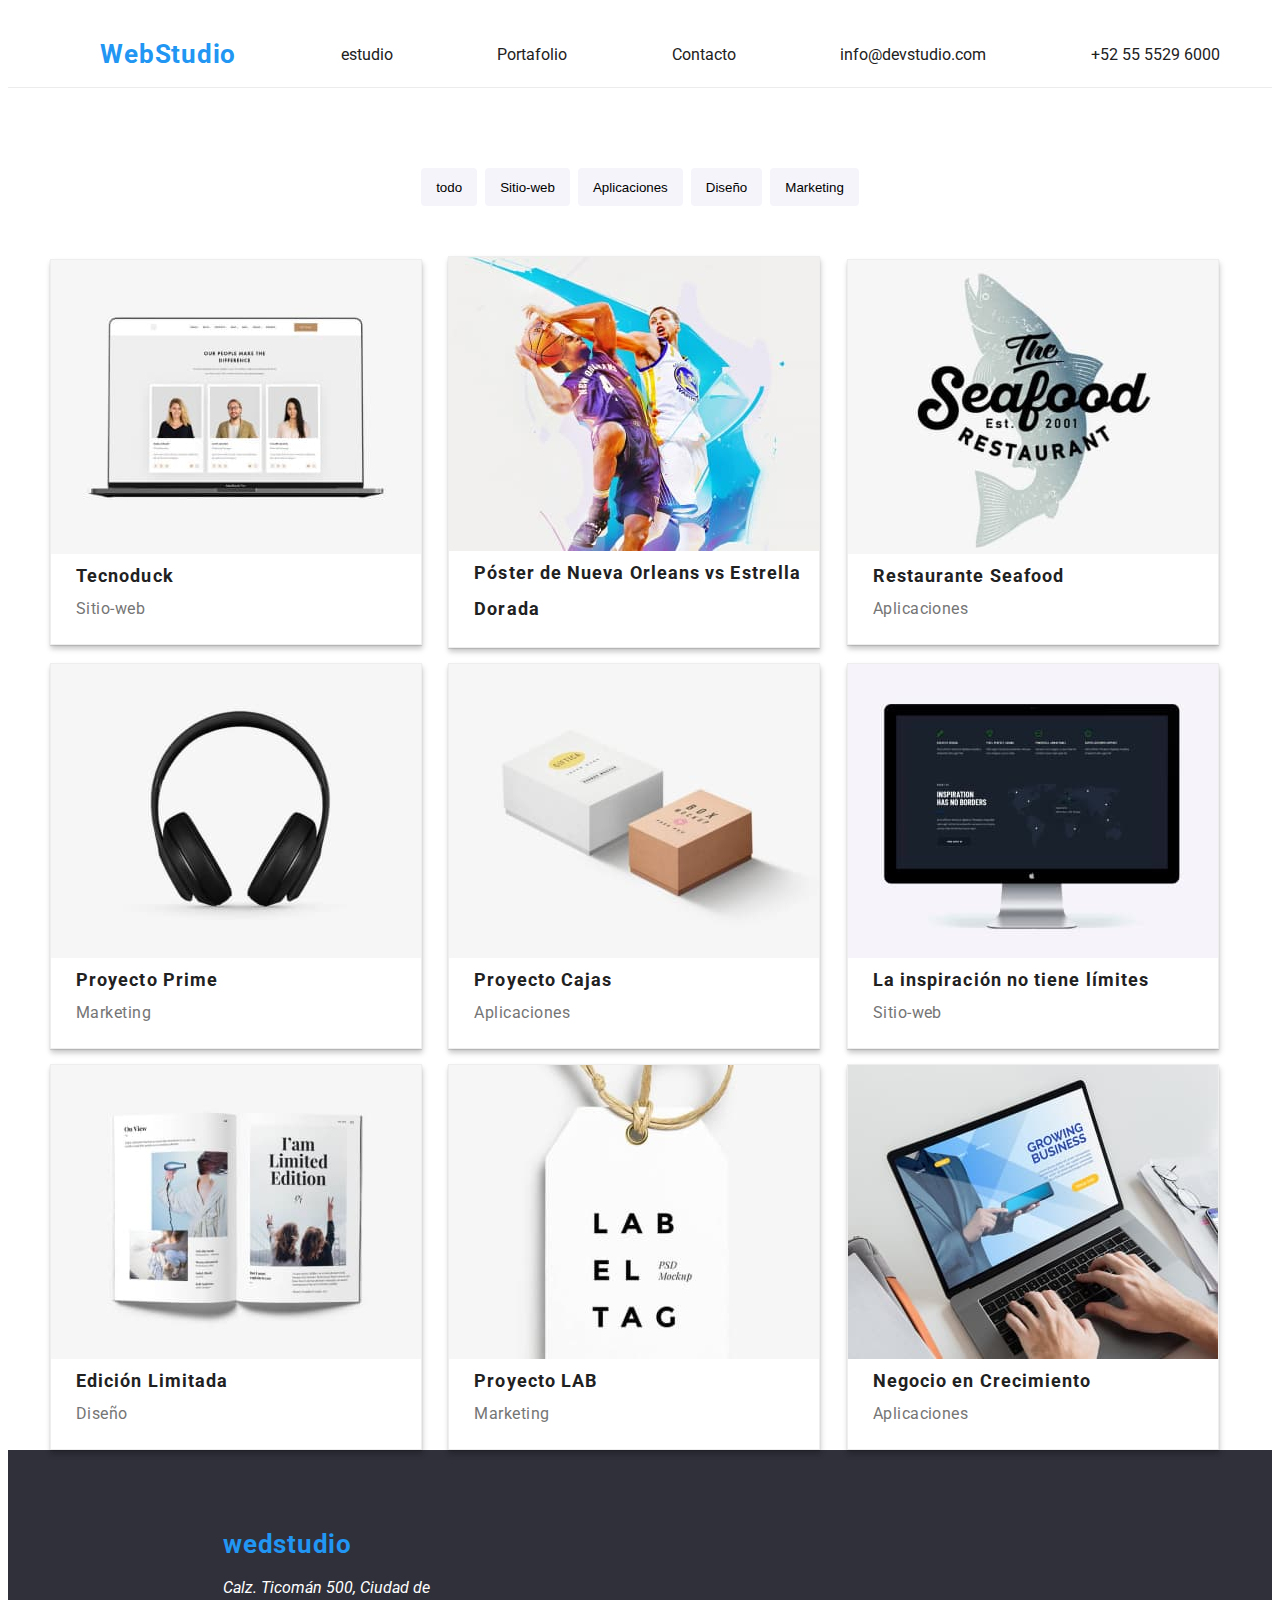
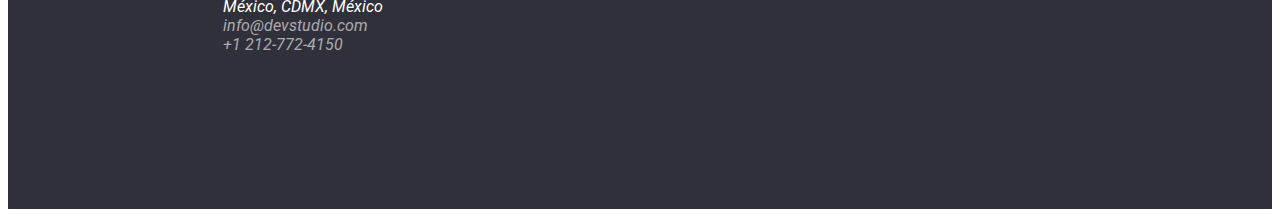
==== portafolio.html @ ce2f8019 "first commit" ====
<!DOCTYPE html>
<html lang="en">
  <head>
    <meta charset="UTF-8" />
    <meta http-equiv="X-UA-Compatible" content="IE=edge" />
    <meta name="viewport" content="width=device-width, initial-scale=1.0" />
    <link
      href="https://fonts.googleapis.com/css2?family=Roboto:ital@1&display=swap"
      rel="stylesheet"
    />
    <link rel="stylesheet" href="./css/style-portafolio.css" />
    <title>Document</title>
  </head>
  <body>
    <header class="header">
      <ul>
        <li>
          <a class="logo" href="#">WebStudio</a>
        </li>
        <li>
          <a href="./index.html">estudio</a>
        </li>
        <li>
          <a href="./portafolio.html">Portafolio</a>
        </li>
        <li>
          <a href="">Contacto</a>
        </li>
        <li>
          <a href="mailto: info@devstudio.com"> info@devstudio.com</a>
        </li>
        <li>
          <a href="tel:+52 55 5529 6000">+52 55 5529 6000</a>
        </li>
      </ul>
    </header>
    <nav class="button">
      <button type="button">todo</button>
      <button type="button">Sitio-web</button>
      <button type="button">Aplicaciones</button>
      <button type="button">Diseño</button>
      <button type="button">Marketing</button>
    </nav>
    <main class="main-contec">
      <section class="contec-image">
        <div>
          <img src="img/portafolio/imag1.jpg" alt="" />
          <a href="#" class="h3">Tecnoduck</a>
          <a href="#" class="p">Sitio-web</a>
        </div>
        <div>
          <img src="img/portafolio/imag2.jpg" alt="" />
          <a href="#" class="h3">Póster de Nueva Orleans vs Estrella Dorada</a>
          <a href="#" class="p"></a>
        </div>
        <div>
          <img src="img/portafolio/imag3.jpg" alt="" />
          <a href="#" class="h3">Restaurante Seafood</a>
          <a href="#" class="p">Aplicaciones</a>
        </div>
        <div>
          <img src="img/portafolio/imag4.jpg" alt="" />
          <a href="#" class="h3">Proyecto Prime</a>
          <a href="#" class="p">Marketing</a>
        </div>
        <div>
          <img src="img/portafolio/imag5.jpg" alt="" />
          <a href="#" class="h3">Proyecto Cajas</a>
          <a href="#" class="p">Aplicaciones</a>
        </div>
        <div>
          <img src="img/portafolio/imag6.jpg" alt="" />
          <a href="#" class="h3">La inspiración no tiene límites</a>
          <a href="#" class="p">Sitio-web</a>
        </div>
        <div>
          <img src="img/portafolio/imag7.jpg" alt="" />
          <a href="#" class="h3">Edición Limitada</a>
          <a href="#" class="p">Diseño</a>
        </div>
        <div>
          <img src="img/portafolio/imag8.jpg" alt="" />
          <a href="#" class="h3">Proyecto LAB</a>
          <a href="#" class="p">Marketing</a>
        </div>
        <div>
          <img src="img/portafolio/imag9.jpg" alt="" />
          <a href="#" class="h3">Negocio en Crecimiento</a>
          <a href="#" class="p">Aplicaciones</a>
        </div>
      </section>
    </main>
    <footer class="footer">
      <h3>
        <a class="footer-logo link"><span class="logo-blu">wed</span>studio</a>
      </h3>
      <address class="address">
        <ul>
          <li>
            <a class="address-link"
              >Calz. Ticomán 500, Ciudad de México, CDMX, México</a
            >
          </li>
          <li>
            <a href="malito: info@devstudio.com" class="footer-email link">
              info@devstudio.com</a
            >
          </li>
          <li class="footer-lis-item">
            <a href="tel:+1 212-772-4150" class="footer-te link">
              +1 212-772-4150</a
            >
          </li>
        </ul>
      </address>
    </footer>
    <!--<div>
        <h2 class="color">Encuentranos en</h2>
        <div class="content-inco">
          <a class="icono twitter" href="https://twitter.com/">
            <img src="./img/iconos/twitter.png" title="twitter" alt="twitter" />
          </a>
          <a class="icono facebook" href="https://es-es.facebook.com/">
            <img
              src="./img/iconos/facebook.png"
              title="facebook"
              alt="facebook"
            />
          </a>
          <a class="icono linkedin" href="https://www.linkedin.com/login/es">
            <img
              src="./img/iconos/linkedin.png"
              title="linkedin"
              alt="linkedin"
            />
          </a>
          <a class="icono instagram" href="https://www.instagram.com/">
            <img
              src="./img/iconos/instagram2.png"
              title="instagram"
              alt="instagram"
            />
          </a>
        </div>
      /*</div>-->
  </body>
</html>
---- css/style-portafolio.css ----
.boy {
  background: #e5e5e5;
  
}
body {
  font-family: "Roboto", sans-serif;
}

/* styles header*/
.header a:hover {
  color: #2196f3;
}

.header a {
  text-decoration: none;
}

header.header {
  height: 80px;
  background: #ffffff;
  border-bottom: 1px solid #ececec;
  box-sizing: border-box;
  padding: 31px 0;
}

.header ul {
  display: flex;
  justify-content: space-around;
  align-items: center;
  margin: 0;
}

li {
  list-style: none;
}
.header li a {
  color: #212121;
}
/*style nav*/

nav.button {
  margin: 80px auto 50px;
  display: flex;
  justify-content: center;
}

nav.button button {
  background: #f5f4fa;
  height: 38px;
  padding: 0 15px;
  margin: 0 4px;
  border: none;
  border-radius: 4px;
}

nav.button button:hover {
  color: white;
  background-color: #2196f3;
}

.button li {
  text-decoration: none;
}
.button li {
  list-style: none;
}

.button ul {
  display: flex;
  justify-content: space-between;
  align-items: center;
}

.contec-image {
  display: flex;
  flex-direction: column;
  align-items: center;
}

.contec-image {
  display: grid;
  align-content: center;
  grid-template-columns: auto auto auto;
  gap: 15px;
  margin: 0 auto;
  max-width: 1180px;
}

.contec-image div {
  border: 1px solid #eeeeee;
  width: 370px;
  padding: 0 0 20px;
  box-shadow: 0px 1px 1px rgb(0 0 0 / 12%), 0px 4px 4px rgb(0 0 0 / 6%),
    1px 4px 6px rgb(0 0 0 / 16%);
}

.contec-image div a {
  display: block;
  text-decoration: none;
  margin-left: 25px;
}

.contec-image div .h3:hover,
.p:hover {
  text-decoration: underline;
}

.contec-image div .h3 {
  font-style: normal;
  font-weight: 700;
  font-size: 18px;
  line-height: 36px;
  letter-spacing: 0.06em;
  color: #212121;
}

.contec-image div .p {
  font-style: normal;
  font-weight: 400;
  font-size: 16px;
  line-height: 30px;
  letter-spacing: 0.03em;
  color: #757575;
}

.contec-image .img {
  width: 270px;
  height: 260px;
}

.contec-image h3:hover,
p:hover {
  text-decoration: none;
  color: #2196f3;
}

.footer {
    color: #eeeeee;
  background: #2f303a;
  height: 252px;
  padding-left: 215px;
  padding: 60px 0 47px 215px;
  display: block;
}


.footer-logo.link,
.header .logo {
  font-style: normal;
  font-weight: 700;
  font-size: 26px;
  line-height: 31px;
  text-decoration: none;
  letter-spacing: 0.03em;
  color: #2196f3;
}

.footer-logo:hover,
.address a:hover {
  text-decoration: underline;
  color: #2196f3;
}
.footer li {
  color: #ffffff99;
}

.footer ul {
  margin-right: 70px;
  padding: 0;
}

.direction li:hover {
  text-decoration: underline;
}

address a {
    text-decoration: none;
    color: #ffffff99;
}

a.address-link {
  color: #ffffff;
  display: block;
  width: 247px;
}

/*.content-inco {
  display: flex;
}

.content-inco a {
  margin: 0 5px;
}

.color {
  color: #ffffff;
}

a.icono {
  width: 44px;
  height: 44px;
  display: flex;
  background: #3b364a;
  border-radius: 50px;
  align-items: center;
  justify-content: center;
}
a.icono {
  display: flex;
}

a.twitter:hover {
  background: rgb(94, 198, 250);
}

a.instagram:hover {
  background: rgb(231, 30, 83);
}

a.instagram img {
  width: 20px;
  height: 18px;
}

a.facebook:hover {
  background: rgb(43, 30, 231);
}
a.facebook img {
  width: 40px;
  height: 40px;
}

a.linkedin:hover {
  background: rgb(44, 173, 238);
  width: 40px;
}
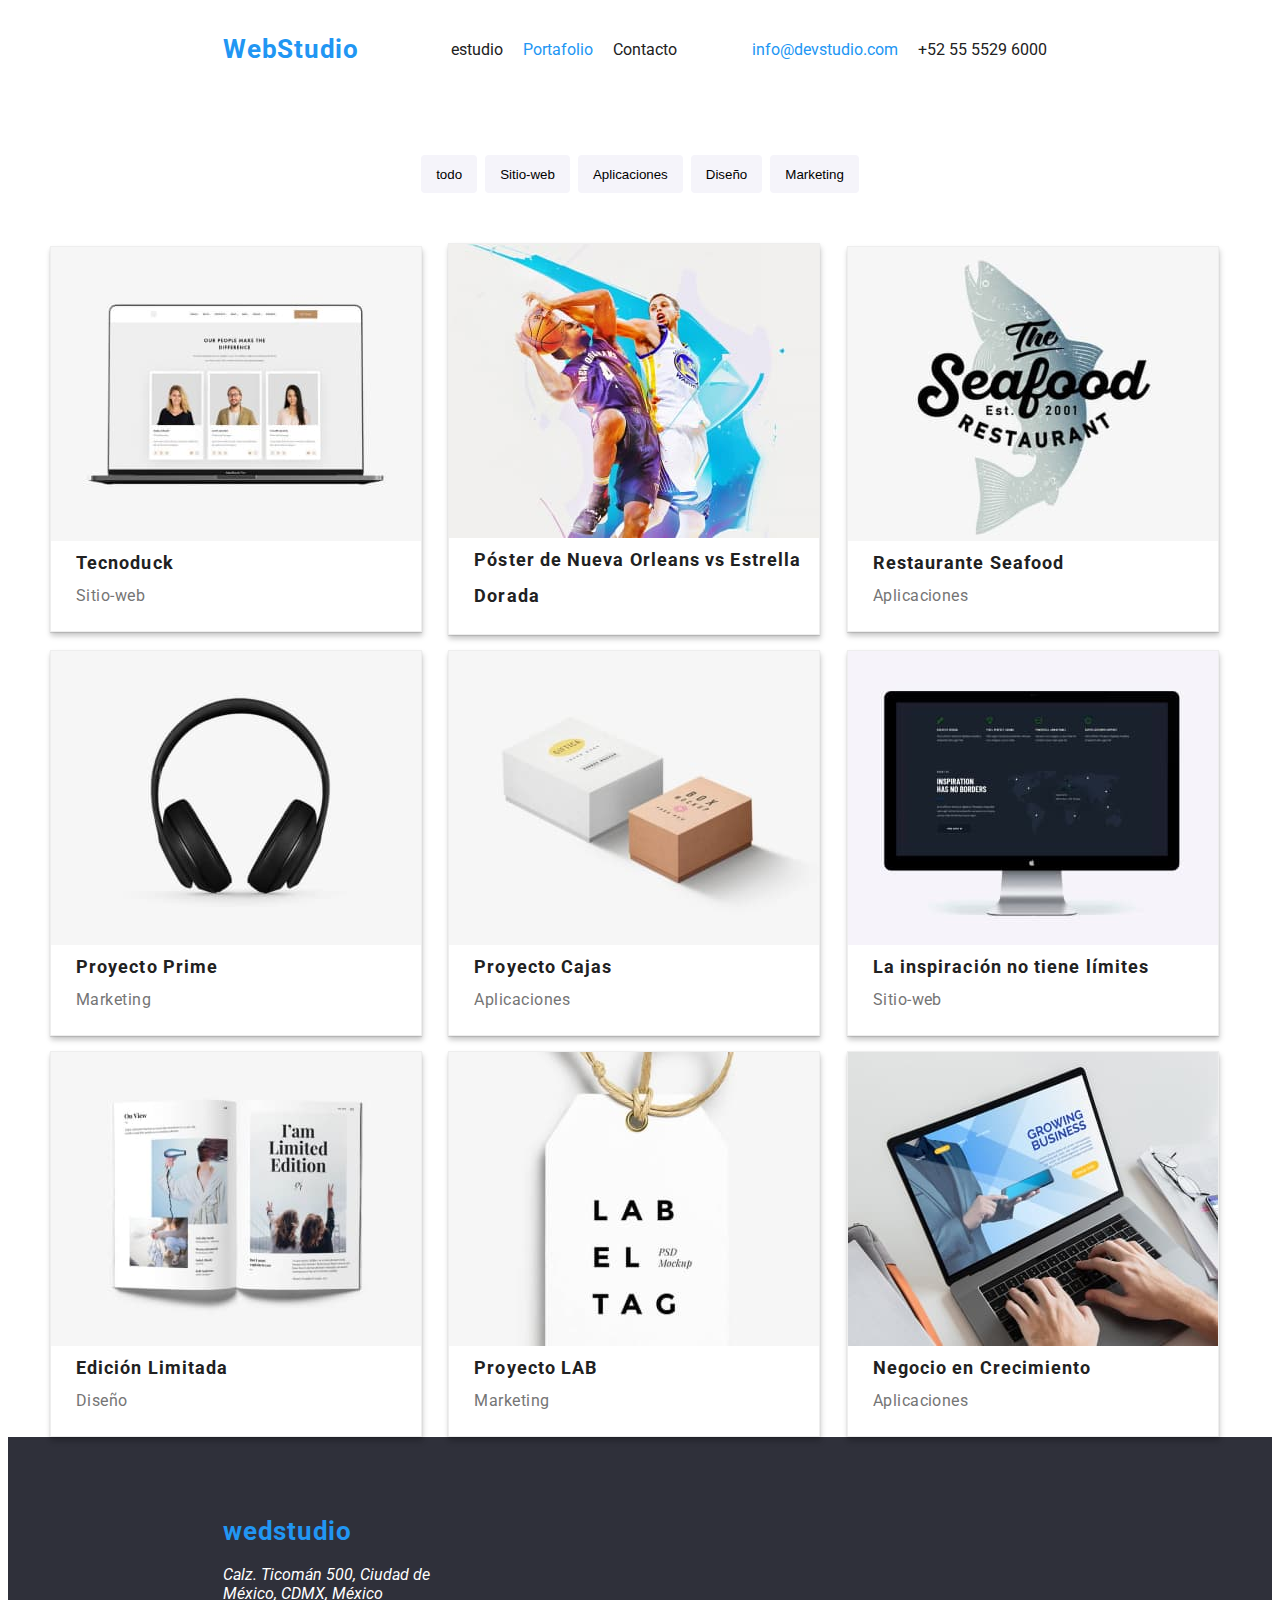
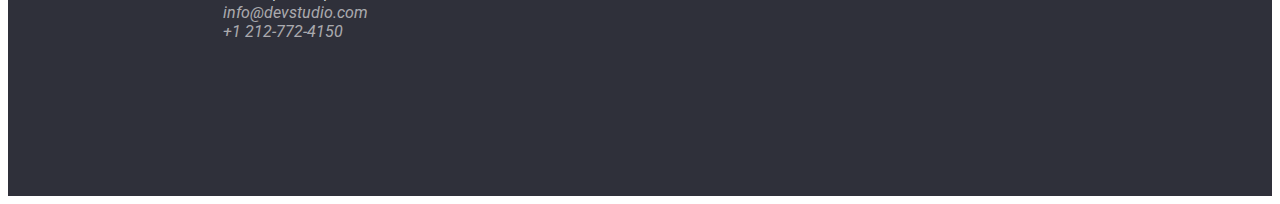
==== commit 3e0ca92d: "first commit" ====
--- a/portafolio.html
+++ b/portafolio.html
@@ -13,21 +13,25 @@
   </head>
   <body>
     <header class="header">
-      <ul>
+      <a class="logo" href="#">WebStudio</a>
+      <nav>
+        <ul>
+          <li>
+            <a href="./index.html">estudio</a>
+          </li>
+          <li>
+            <a class="porta" href="./portafolio.html">Portafolio</a>
+          </li>
+          <li>
+            <a href="">Contacto</a>
+          </li>
+        </ul>
+      </nav>
+      <ul class="link-contact">
         <li>
-          <a class="logo" href="#">WebStudio</a>
-        </li>
-        <li>
-          <a href="./index.html">estudio</a>
-        </li>
-        <li>
-          <a href="./portafolio.html">Portafolio</a>
-        </li>
-        <li>
-          <a href="">Contacto</a>
-        </li>
-        <li>
-          <a href="mailto: info@devstudio.com"> info@devstudio.com</a>
+          <a class="correo" href="mailto: info@devstudio.com">
+            info@devstudio.com</a
+          >
         </li>
         <li>
           <a href="tel:+52 55 5529 6000">+52 55 5529 6000</a>
--- a/css/style-portafolio.css
+++ b/css/style-portafolio.css
@@ -16,25 +16,48 @@
 }
 
 header.header {
-  height: 80px;
-  background: #ffffff;
-  border-bottom: 1px solid #ececec;
-  box-sizing: border-box;
-  padding: 31px 0;
+  display: flex;
+  align-items: center;
+  margin: 24px 215px 20px 215px;
+}
+
+header.header nav {
+  margin-left: 42px;
 }
 
 .header ul {
   display: flex;
-  justify-content: space-around;
-  align-items: center;
-  margin: 0;
 }
 
 li {
   list-style: none;
 }
+
+header.header nav li {
+  margin: 0 10px;
+}
+
 .header li a {
   color: #212121;
+}
+
+.header .porta {
+  color: #2196f3;
+}
+
+.link-contact {
+  margin-left: auto;
+  display: flex;
+}
+.link-contact li {
+  margin: 0 10px;
+}
+
+.link-contact a {
+  color: #757575;
+}
+.header .correo {
+  color: #2196f3;
 }
 /*style nav*/
 
@@ -70,6 +93,9 @@
   justify-content: space-between;
   align-items: center;
 }
+.main-contec {
+  margin-top: 0 0 50px 0;
+}
 
 .contec-image {
   display: flex;
